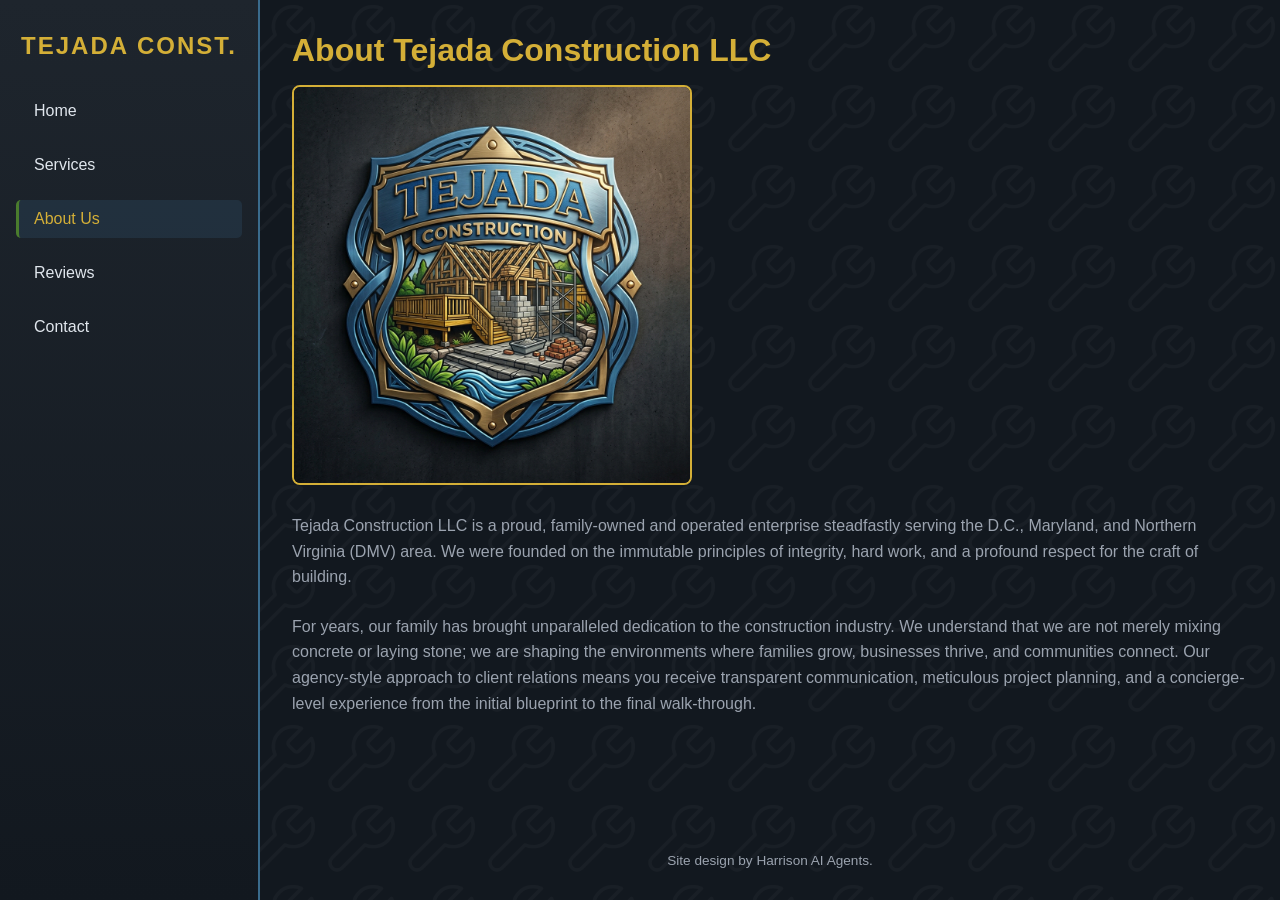
==== about.html @ 9d4b4c92 "Add About Us page for Tejada Construction LLC This file contains the structure and content for the A" ====
<!DOCTYPE html>
<html lang="en">
<head>
    <meta charset="UTF-8">
    <meta name="viewport" content="width=device-width, initial-scale=1.0">
    <title>Tejada Construction LLC | About Us</title>
    <link rel="stylesheet" href="styles.css">
    <link rel="icon" type="image/x-icon" href="favicon.ico">
</head>
<body>
    <aside class="sidebar">
        <div class="brand-title">Tejada Const.</div>
        <nav>
            <a href="index.html">Home</a>
            <a href="services.html">Services</a>
            <a href="about.html" class="active">About Us</a>
            <a href="reviews.html">Reviews</a>
            <a href="contact.html">Contact</a>
        </nav>
    </aside>

    <main class="main-content">
        <h1>About Tejada Construction LLC</h1>
        
        <div class="profile-container">
            <img src="TC_profile.jpg" alt="Tejada Construction Profile Identity">
        </div>

        <p>Tejada Construction LLC is a proud, family-owned and operated enterprise steadfastly serving the D.C., Maryland, and Northern Virginia (DMV) area. We were founded on the immutable principles of integrity, hard work, and a profound respect for the craft of building.</p>

        <p>For years, our family has brought unparalleled dedication to the construction industry. We understand that we are not merely mixing concrete or laying stone; we are shaping the environments where families grow, businesses thrive, and communities connect. Our agency-style approach to client relations means you receive transparent communication, meticulous project planning, and a concierge-level experience from the initial blueprint to the final walk-through.</p>
        
        <footer>
            Site design by Harrison AI Agents.
        </footer>
    </main>
</body>
</html>
---- styles.css ----
:root {
    --primary-blue: #3A6B8C;
    --secondary-green: #4A7C2D;
    --secondary-gold: #D4AF37;
    --bg-dark: #12181F;
    --bg-card: #1E252D;
    --text-light: #E0E6ED;
    --text-muted: #9BA3AF;
}

* {
    box-sizing: border-box;
    margin: 0;
    padding: 0;
    font-family: 'Segoe UI', Tahoma, Geneva, Verdana, sans-serif;
}

body {
    background-color: var(--bg-dark);
    /* Muted wrench/construction tool SVG pattern in the background */
    background-image: url('data:image/svg+xml;utf8,<svg xmlns="http://www.w3.org/2000/svg" width="80" height="80" viewBox="0 0 24 24" fill="none" stroke="%23ffffff" stroke-width="1" stroke-linecap="round" stroke-linejoin="round" opacity="0.03"><path d="M14.7 6.3a1 1 0 0 0 0 1.4l1.6 1.6a1 1 0 0 0 1.4 0l3.77-3.77a6 6 0 0 1-7.94 7.94l-6.91 6.91a2.12 2.12 0 0 1-3-3l6.91-6.91a6 6 0 0 1 7.94-7.94l-3.76 3.76z"/></svg>');
    color: var(--text-light);
    display: flex;
    min-height: 100vh;
    font-size: 16px;
}

/* Sticky Sidebar Menu */
.sidebar {
    position: fixed;
    left: 0;
    top: 0;
    width: 260px;
    height: 100vh;
    background: linear-gradient(180deg, var(--bg-card) 0%, var(--bg-dark) 100%);
    border-right: 2px solid var(--primary-blue);
    display: flex;
    flex-direction: column;
    padding: 2rem 1rem;
    z-index: 1000;
}

.brand-title {
    color: var(--secondary-gold);
    font-size: 1.5rem;
    margin-bottom: 2rem;
    text-align: center;
    font-weight: bold;
    text-transform: uppercase;
    letter-spacing: 2px;
}

.sidebar nav {
    display: flex;
    flex-direction: column;
    gap: 1rem;
}

.sidebar nav a {
    color: var(--text-light);
    text-decoration: none;
    padding: 10px 15px;
    border-radius: 5px;
    transition: all 0.3s ease;
    border-left: 3px solid transparent;
}

.sidebar nav a:hover, .sidebar nav a.active {
    background-color: rgba(58, 107, 140, 0.2);
    border-left: 3px solid var(--secondary-green);
    color: var(--secondary-gold);
}

/* Main Content Area */
.main-content {
    margin-left: 260px;
    padding: 2rem;
    width: calc(100% - 260px);
    display: flex;
    flex-direction: column;
}

.banner-container img {
    width: 100%;
    height: auto;
    border-radius: 8px;
    border: 2px solid var(--primary-blue);
    margin-bottom: 2rem;
    box-shadow: 0 10px 30px rgba(0,0,0,0.5);
}

.profile-container img {
    width: 100%;
    max-width: 400px;
    border-radius: 8px;
    border: 2px solid var(--secondary-gold);
    margin-bottom: 1.5rem;
}

h1, h2, h3 {
    color: var(--secondary-gold);
    margin-bottom: 1rem;
}

p {
    line-height: 1.6;
    margin-bottom: 1.5rem;
    color: var(--text-muted);
}

.card-grid {
    display: grid;
    grid-template-columns: repeat(auto-fit, minmax(300px, 1fr));
    gap: 1.5rem;
    margin-bottom: 2rem;
}

.card {
    background: var(--bg-card);
    padding: 1.5rem;
    border-radius: 8px;
    border-top: 3px solid var(--primary-blue);
    box-shadow: 0 4px 6px rgba(0,0,0,0.3);
}

.card h3 {
    color: var(--secondary-green);
}

/* Forms */
form {
    background: var(--bg-card);
    padding: 2rem;
    border-radius: 8px;
    border: 1px solid var(--primary-blue);
    display: flex;
    flex-direction: column;
    gap: 1rem;
}

input, textarea {
    width: 100%;
    padding: 10px;
    background: var(--bg-dark);
    border: 1px solid var(--primary-blue);
    color: var(--text-light);
    border-radius: 4px;
}

input:focus, textarea:focus {
    outline: none;
    border-color: var(--secondary-gold);
}

button {
    background: var(--primary-blue);
    color: #fff;
    padding: 12px 20px;
    border: none;
    border-radius: 4px;
    cursor: pointer;
    font-weight: bold;
    text-transform: uppercase;
    transition: background 0.3s ease;
}

button:hover {
    background: var(--secondary-green);
}

footer {
    margin-top: auto;
    padding-top: 2rem;
    text-align: center;
    color: var(--text-muted);
    font-size: 0.85rem;
}

/* 📱 Responsive Web Design (Media Queries) */
@media screen and (max-width: 768px) {
    body {
        flex-direction: column;
        font-size: 14px;
    }

    .sidebar {
        width: 100%;
        height: auto;
        position: sticky;
        top: 0;
        flex-direction: row;
        align-items: center;
        padding: 0.5rem;
        border-right: none;
        border-bottom: 2px solid var(--primary-blue);
        overflow-x: auto;
        -webkit-overflow-scrolling: touch;
        white-space: nowrap;
    }

    .brand-title {
        margin-bottom: 0;
        margin-right: 1.5rem;
        font-size: 1.2rem;
    }

    .sidebar nav {
        flex-direction: row;
        gap: 0.5rem;
    }

    .sidebar nav a {
        border-left: none;
        border-bottom: 3px solid transparent;
        padding: 8px 12px;
    }

    .sidebar nav a:hover, .sidebar nav a.active {
        border-left: none;
        border-bottom: 3px solid var(--secondary-green);
    }

    .main-content {
        margin-left: 0;
        width: 100%;
        padding: 1rem;
    }

    .card-grid {
        grid-template-columns: 1fr; /* Stacks cards vertically */
    }
}
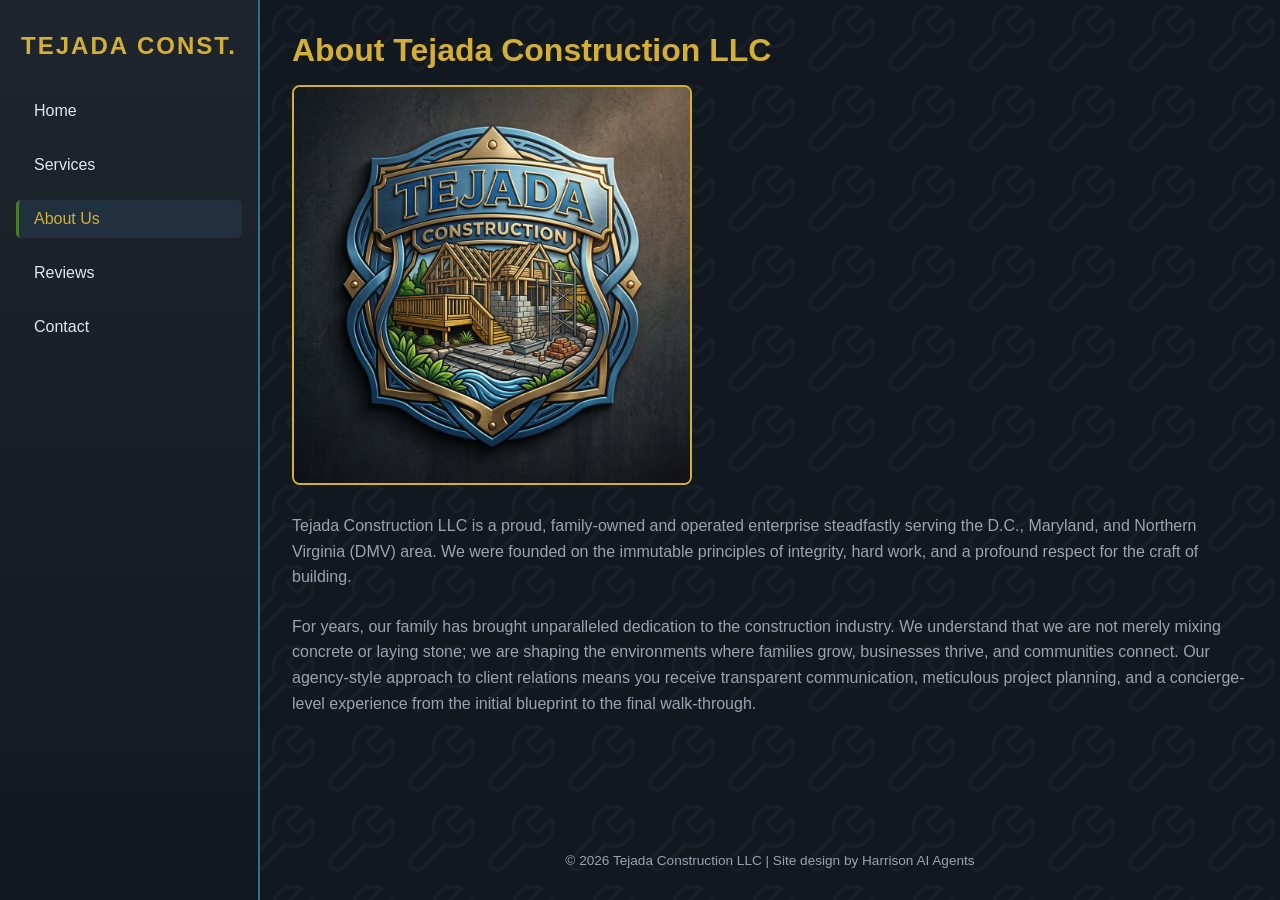
==== commit d203e71f: "Update footer with company name and year" ====
--- a/about.html
+++ b/about.html
@@ -31,7 +31,7 @@
         <p>For years, our family has brought unparalleled dedication to the construction industry. We understand that we are not merely mixing concrete or laying stone; we are shaping the environments where families grow, businesses thrive, and communities connect. Our agency-style approach to client relations means you receive transparent communication, meticulous project planning, and a concierge-level experience from the initial blueprint to the final walk-through.</p>
         
         <footer>
-            Site design by Harrison AI Agents.
+            © 2026 Tejada Construction LLC | Site design by Harrison AI Agents
         </footer>
     </main>
 </body>
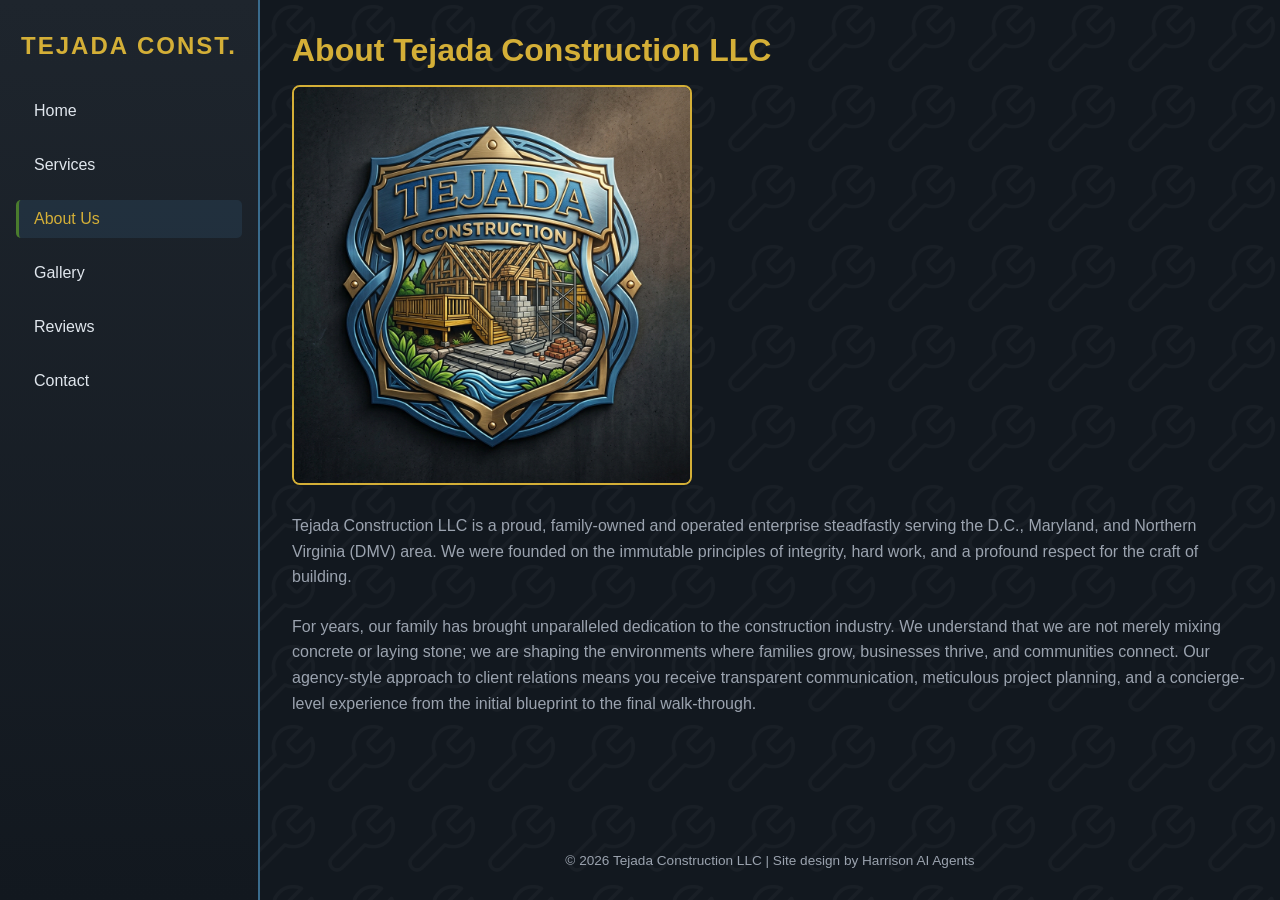
==== commit eb831e46: "Add Gallery link to navigation in about.html" ====
--- a/about.html
+++ b/about.html
@@ -14,6 +14,7 @@
             <a href="index.html">Home</a>
             <a href="services.html">Services</a>
             <a href="about.html" class="active">About Us</a>
+            <a href="gallery.html">Gallery</a>
             <a href="reviews.html">Reviews</a>
             <a href="contact.html">Contact</a>
         </nav>
--- a/styles.css
+++ b/styles.css
@@ -174,6 +174,113 @@
     text-align: center;
     color: var(--text-muted);
     font-size: 0.85rem;
+}
+
+/* Consolidated Gallery Grid Layout */
+.gallery-grid {
+    display: grid;
+    grid-template-columns: repeat(auto-fill, minmax(260px, 1fr));
+    gap: 1.5rem;
+    margin-bottom: 2rem;
+}
+
+.gallery-card {
+    background: var(--bg-card);
+    border: 1px solid var(--primary-blue);
+    border-radius: 8px;
+    overflow: hidden;
+    cursor: pointer;
+    box-shadow: 0 4px 6px rgba(0,0,0,0.3);
+    transition: transform 0.3s ease, border-color 0.3s ease;
+    display: flex;
+    flex-direction: column;
+}
+
+.gallery-card:hover {
+    transform: translateY(-4px);
+    border-color: var(--secondary-gold);
+}
+
+/* Enforces uniform thumbnail aspect ratio without distorting images */
+.thumb-container {
+    width: 100%;
+    aspect-ratio: 4 / 3;
+    overflow: hidden;
+    background: var(--bg-dark);
+}
+
+.thumb-container img {
+    width: 100%;
+    height: 100%;
+    object-fit: cover;
+    display: block;
+    transition: transform 0.4s ease;
+}
+
+.gallery-card:hover .thumb-container img {
+    transform: scale(1.05);
+}
+
+.gallery-caption {
+    padding: 0.75rem 1rem;
+    color: var(--secondary-gold);
+    font-size: 0.9rem;
+    background: var(--bg-card);
+    border-top: 1px solid var(--primary-blue);
+    flex-grow: 1; /* Ensures captions align evenly if text length varies */
+}
+
+/* Lightbox Modal Overlay */
+.lightbox {
+    display: none;
+    position: fixed;
+    inset: 0;
+    z-index: 2000;
+    background-color: rgba(10, 14, 18, 0.92);
+    backdrop-filter: blur(5px);
+    justify-content: center;
+    align-items: center;
+    flex-direction: column;
+    padding: 1.5rem;
+    opacity: 0;
+    transition: opacity 0.3s ease;
+}
+
+.lightbox.active {
+    display: flex;
+    opacity: 1;
+}
+
+.lightbox-content {
+    max-width: 90vw;
+    max-height: 80vh;
+    border-radius: 8px;
+    border: 2px solid var(--secondary-gold);
+    box-shadow: 0 10px 30px rgba(0,0,0,0.8);
+    object-fit: contain;
+}
+
+.lightbox-caption {
+    margin-top: 1rem;
+    color: var(--text-light);
+    font-size: 1.1rem;
+    text-align: center;
+}
+
+.lightbox-close {
+    position: absolute;
+    top: 1.5rem;
+    right: 2rem;
+    color: var(--secondary-gold);
+    font-size: 2.5rem;
+    font-weight: bold;
+    cursor: pointer;
+    transition: color 0.2s ease;
+    line-height: 1;
+}
+
+.lightbox-close:hover {
+    color: var(--secondary-green);
 }
 
 /* 📱 Responsive Web Design (Media Queries) */
@@ -227,6 +334,10 @@
     }
 
     .card-grid {
-        grid-template-columns: 1fr; /* Stacks cards vertically */
-    }
-}
+        grid-template-columns: 1fr;
+    }
+    
+    .gallery-grid {
+        grid-template-columns: 1fr;
+    }
+}
